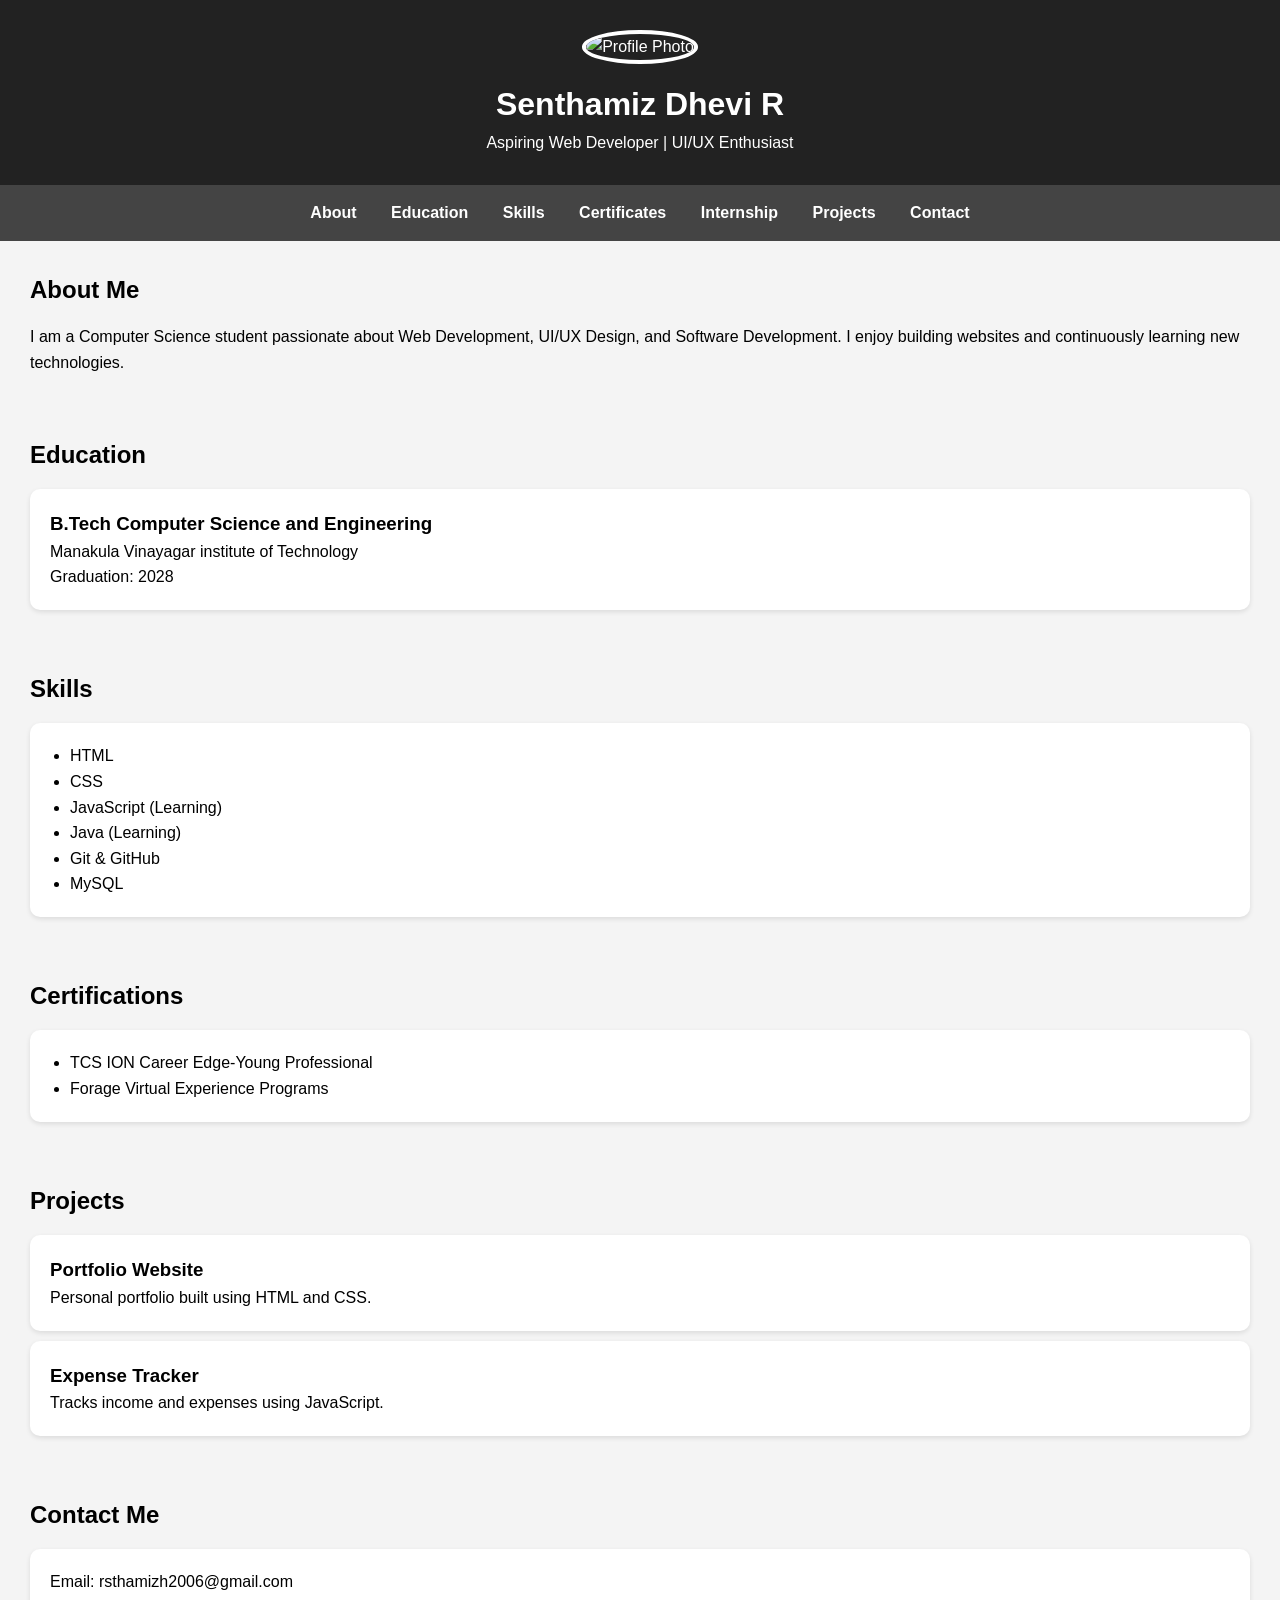
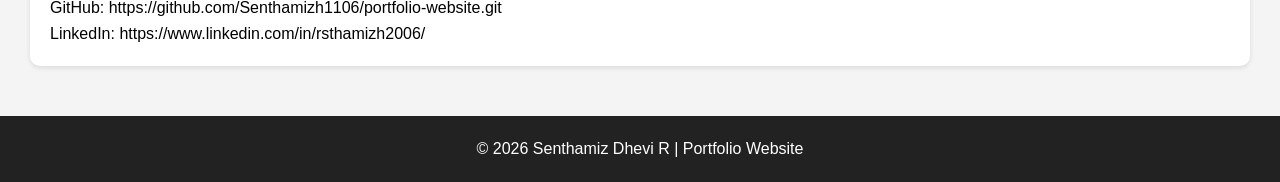
==== index.html @ be031a28 "Added portfolio version 2" ====
<!DOCTYPE html>
<html lang="en">
<head>
    <meta charset="UTF-8">
    <meta name="viewport" content="width=device-width, initial-scale=1.0">
    <title>Senthamiz Dhevi Portfolio</title>
    <link rel="stylesheet" href="style.css">
</head>
<body>

    <header>
        <img src="f:\New folder\Senthamizh Passphoto.jpg" alt="Profile Photo" class="profile-pic">
        <h1>Senthamiz Dhevi R</h1>
        <p>Aspiring Web Developer | UI/UX Enthusiast</p>
    </header>

    <nav>
        <a href="#about">About</a>
        <a href="#education">Education</a>
        <a href="#skills">Skills</a>
        <a href="#certifications">Certificates</a>
        <a href="#internship">Internship</a>
        <a href="#projects">Projects</a>
        <a href="#contact">Contact</a>
    </nav>

    <section id="about">
        <h2>About Me</h2>
        <p>
            I am a Computer Science student passionate about Web Development,
            UI/UX Design, and Software Development. I enjoy building websites
            and continuously learning new technologies.
        </p>
    </section>

    <section id="education">
        <h2>Education</h2>
        <div class="card">
            <h3>B.Tech Computer Science and Engineering</h3>
            <p>Manakula Vinayagar institute of Technology</p>
            <p> Graduation: 2028</p>
        </div>
    </section>

    <section id="skills">
        <h2>Skills</h2>
        <div class="card">
            <ul>
                <li>HTML</li>
                <li>CSS</li>
                <li>JavaScript (Learning)</li>
                <li>Java (Learning)</li>
                <li>Git & GitHub</li>
                <li>MySQL</li>
            </ul>
        </div>
    </section>

    <section id="certifications">
        <h2>Certifications</h2>
        <div class="card">
            <ul>
                <li>TCS ION Career Edge-Young Professional</li>
                <li>Forage Virtual Experience Programs</li>
            </ul>
        </div>
    </section>

   

    <section id="projects">
        <h2>Projects</h2>

        <div class="card">
            <h3>Portfolio Website</h3>
            <p>Personal portfolio built using HTML and CSS.</p>
        </div>

        <div class="card">
            <h3>Expense Tracker</h3>
            <p>Tracks income and expenses using JavaScript.</p>
        </div>
    </section>

    <section id="contact">
        <h2>Contact Me</h2>
        <div class="card">
            <p>Email: rsthamizh2006@gmail.com</p>
            <p>GitHub: https://github.com/Senthamizh1106/portfolio-website.git</p>
            <p>LinkedIn: https://www.linkedin.com/in/rsthamizh2006/</p>
        </div>
    </section>

    <footer>
        <p>© 2026 Senthamiz Dhevi R | Portfolio Website</p>
    </footer>

</body>
</html>
---- style.css ----
*{
    margin:0;
    padding:0;
    box-sizing:border-box;
}

body{
    font-family:Arial, sans-serif;
    background:#f4f4f4;
    line-height:1.6;
}

header{
    background:#222;
    color:white;
    text-align:center;
    padding:30px;
}

.profile-pic{
    width:150px;
    height:150px;
    border-radius:50%;
    object-fit:cover;
    margin-bottom:15px;
    border:4px solid white;
}

nav{
    background:#444;
    padding:15px;
    text-align:center;
}

nav a{
    color:white;
    text-decoration:none;
    margin:0 15px;
    font-weight:bold;
}

section{
    padding:30px;
}

h2{
    margin-bottom:15px;
}

.card{
    background:white;
    padding:20px;
    border-radius:10px;
    margin-top:10px;
    box-shadow:0 2px 5px rgba(0,0,0,0.1);
}

ul{
    margin-left:20px;
}

footer{
    background:#222;
    color:white;
    text-align:center;
    padding:20px;
    margin-top:20px;
}
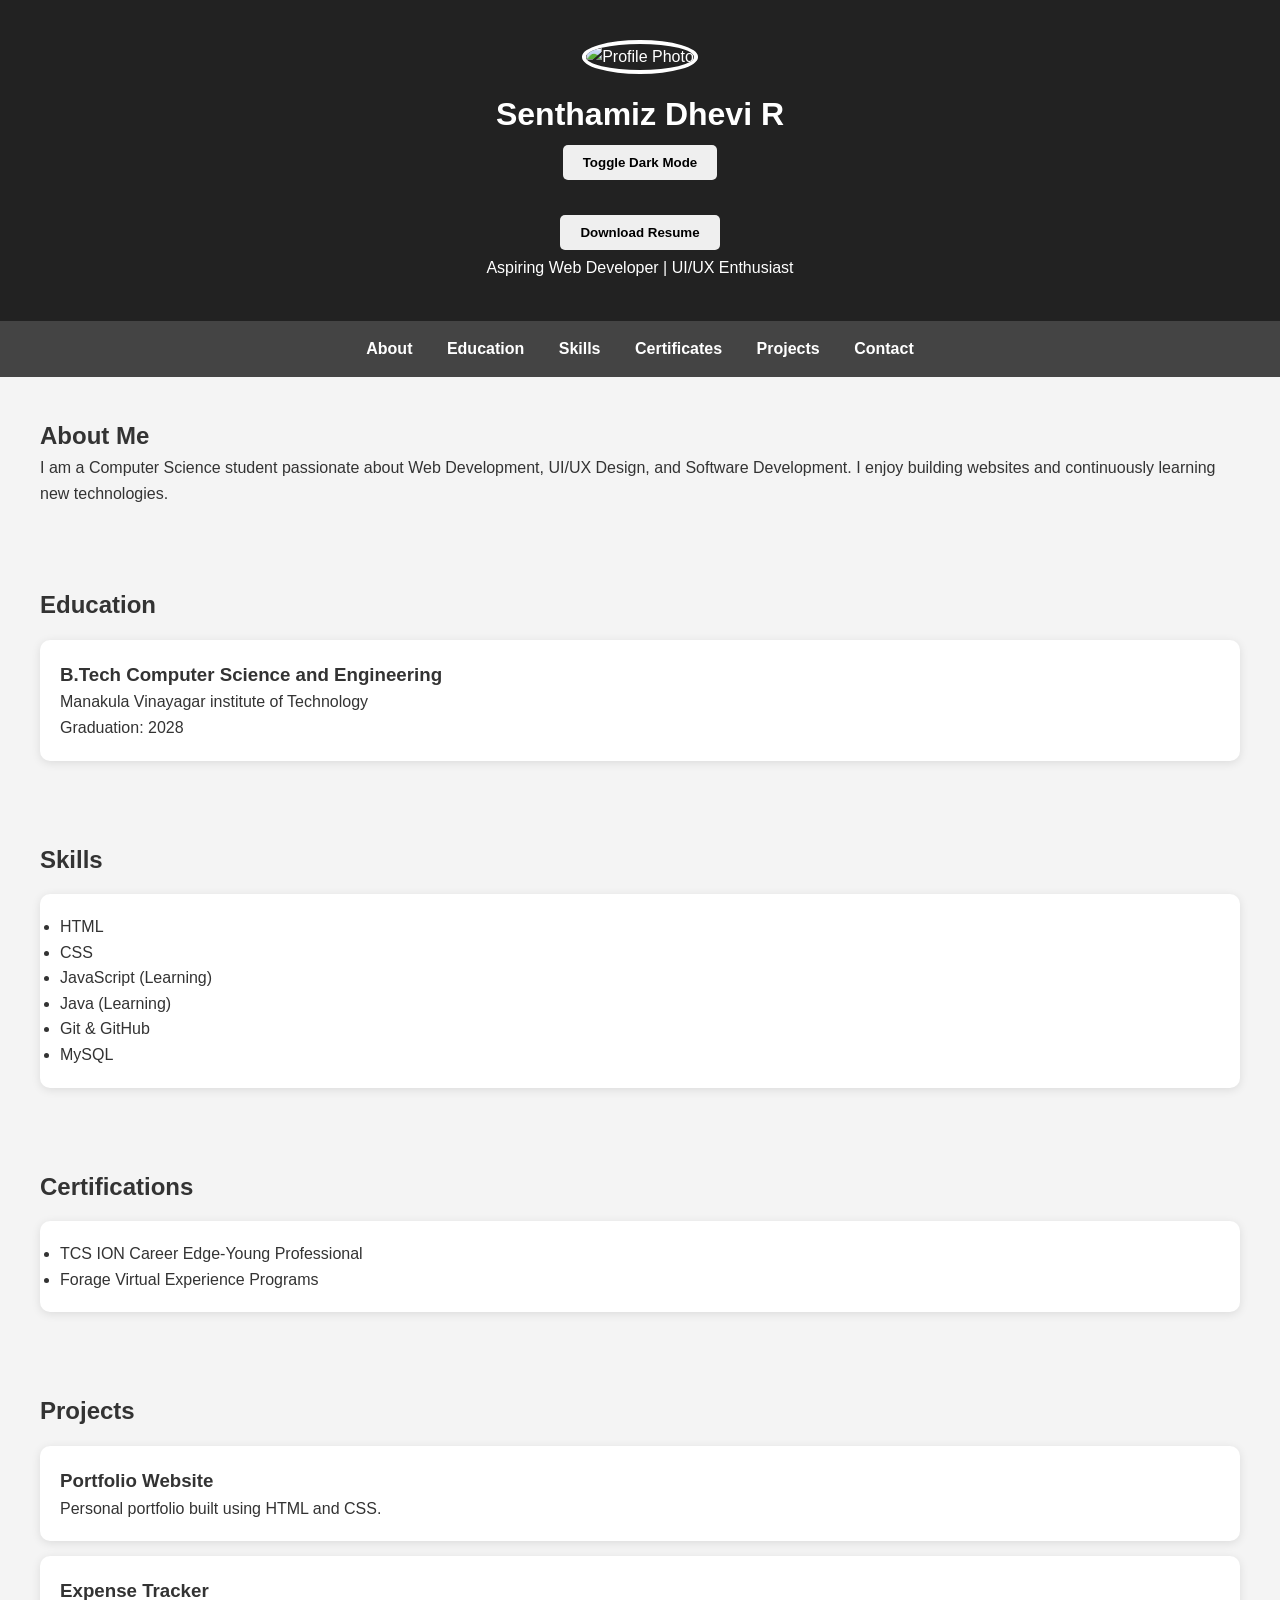
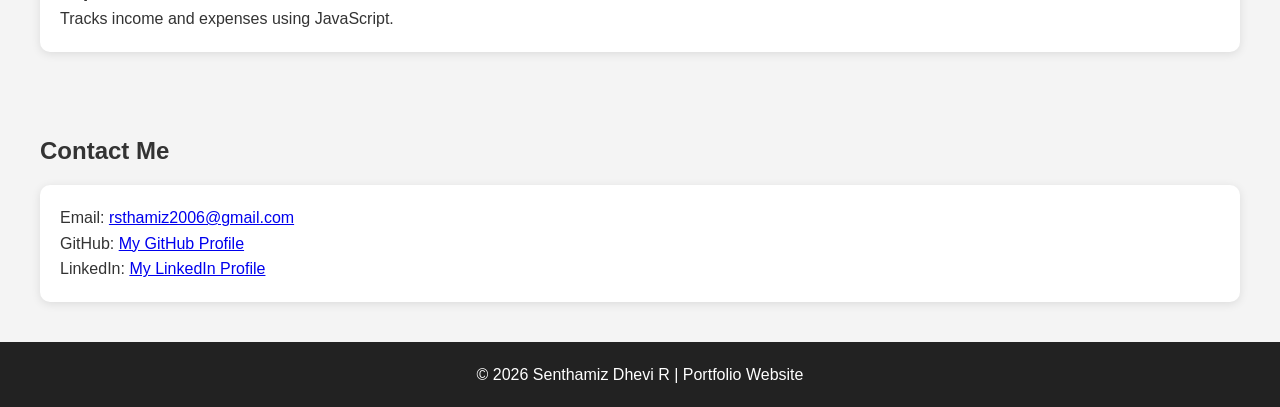
==== commit dfd721a6: "Portfolio version 3 with dark mode and responsive design" ====
--- a/index.html
+++ b/index.html
@@ -5,24 +5,33 @@
     <meta name="viewport" content="width=device-width, initial-scale=1.0">
     <title>Senthamiz Dhevi Portfolio</title>
     <link rel="stylesheet" href="style.css">
+    <script src="script.js" defer></script>
 </head>
 <body>
 
     <header>
         <img src="f:\New folder\Senthamizh Passphoto.jpg" alt="Profile Photo" class="profile-pic">
         <h1>Senthamiz Dhevi R</h1>
+        <button onclick="toggleTheme()" class="theme-btn">
+    Toggle Dark Mode
+</button>
+
+<br><br>
+
+<a href="resume.pdf" download>
+    <button class="resume-btn">Download Resume</button>
+</a>
         <p>Aspiring Web Developer | UI/UX Enthusiast</p>
     </header>
 
     <nav>
-        <a href="#about">About</a>
-        <a href="#education">Education</a>
-        <a href="#skills">Skills</a>
-        <a href="#certifications">Certificates</a>
-        <a href="#internship">Internship</a>
-        <a href="#projects">Projects</a>
-        <a href="#contact">Contact</a>
-    </nav>
+    <a href="#about">About</a>
+    <a href="#education">Education</a>
+    <a href="#skills">Skills</a>
+    <a href="#certifications">Certificates</a>
+    <a href="#projects">Projects</a>
+    <a href="#contact">Contact</a>
+</nav>
 
     <section id="about">
         <h2>About Me</h2>
@@ -85,10 +94,27 @@
     <section id="contact">
         <h2>Contact Me</h2>
         <div class="card">
-            <p>Email: rsthamizh2006@gmail.com</p>
-            <p>GitHub: https://github.com/Senthamizh1106/portfolio-website.git</p>
-            <p>LinkedIn: https://www.linkedin.com/in/rsthamizh2006/</p>
-        </div>
+    <p>
+        Email:
+        <a href="mailto:rsthamiz2006@gmail.com">
+            rsthamiz2006@gmail.com
+        </a>
+    </p>
+
+    <p>
+        GitHub:
+        <a href="https://github.com/Senthamizh1106" target="_blank">
+            My GitHub Profile
+        </a>
+    </p>
+
+    <p>
+        LinkedIn:
+        <a href="https://www.linkedin.com/in/rsthamizh2006" target="_blank">
+            My LinkedIn Profile
+        </a>
+    </p>
+</div>
     </section>
 
     <footer>
--- a/style.css
+++ b/style.css
@@ -4,32 +4,40 @@
     box-sizing:border-box;
 }
 
+html{
+    scroll-behavior:smooth;
+}
+
 body{
-    font-family:Arial, sans-serif;
+    font-family:Arial,sans-serif;
     background:#f4f4f4;
+    color:#333;
     line-height:1.6;
+    transition:0.4s;
 }
 
 header{
     background:#222;
     color:white;
     text-align:center;
-    padding:30px;
+    padding:40px;
 }
 
 .profile-pic{
-    width:150px;
-    height:150px;
+    width:160px;
+    height:160px;
     border-radius:50%;
     object-fit:cover;
+    border:4px solid white;
     margin-bottom:15px;
-    border:4px solid white;
 }
 
 nav{
     background:#444;
     padding:15px;
     text-align:center;
+    position:sticky;
+    top:0;
 }
 
 nav a{
@@ -39,24 +47,40 @@
     font-weight:bold;
 }
 
-section{
-    padding:30px;
+nav a:hover{
+    color:#ffd700;
 }
 
-h2{
-    margin-bottom:15px;
+section{
+    padding:40px;
 }
 
 .card{
     background:white;
     padding:20px;
     border-radius:10px;
-    margin-top:10px;
-    box-shadow:0 2px 5px rgba(0,0,0,0.1);
+    margin-top:15px;
+    box-shadow:0 2px 10px rgba(0,0,0,0.1);
+    transition:0.3s;
 }
 
-ul{
-    margin-left:20px;
+.card:hover{
+    transform:translateY(-5px);
+}
+
+.theme-btn,
+.resume-btn{
+    padding:10px 20px;
+    border:none;
+    border-radius:5px;
+    cursor:pointer;
+    margin:5px;
+    font-weight:bold;
+}
+
+.theme-btn:hover,
+.resume-btn:hover{
+    opacity:0.9;
 }
 
 footer{
@@ -64,5 +88,43 @@
     color:white;
     text-align:center;
     padding:20px;
-    margin-top:20px;
+}
+
+/* Dark Mode */
+
+.dark-mode{
+    background:#121212;
+    color:white;
+}
+
+.dark-mode .card{
+    background:#1f1f1f;
+    color:white;
+}
+
+.dark-mode nav{
+    background:#000;
+}
+
+.dark-mode header{
+    background:#000;
+}
+
+/* Mobile Responsive */
+
+@media(max-width:768px){
+
+    nav a{
+        display:block;
+        margin:10px 0;
+    }
+
+    .profile-pic{
+        width:120px;
+        height:120px;
+    }
+
+    section{
+        padding:20px;
+    }
 }
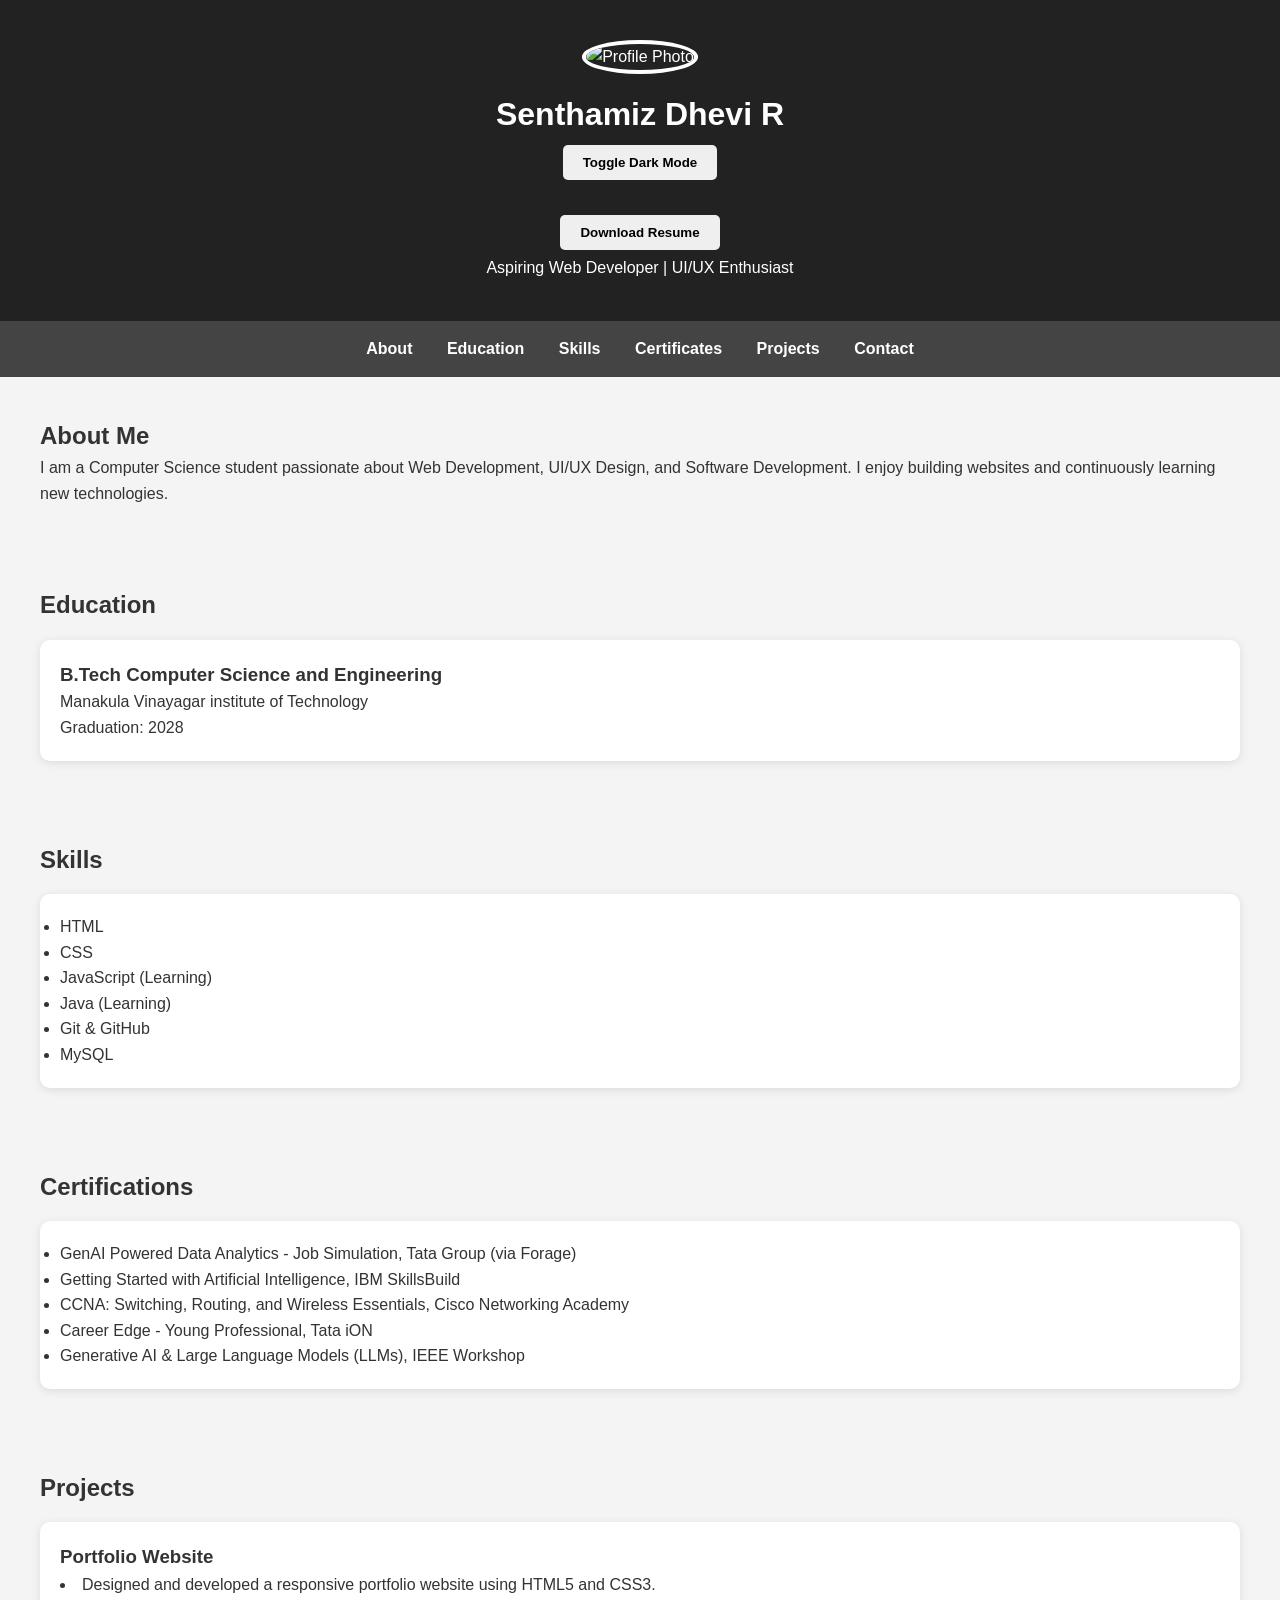
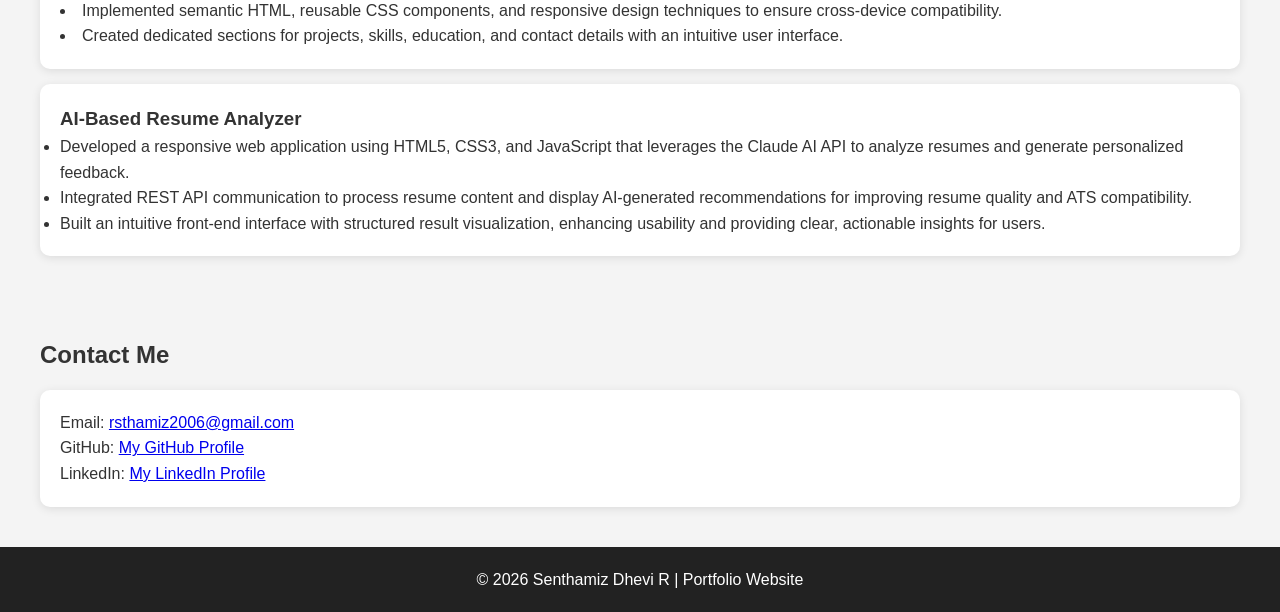
==== commit ce396ac5: "index.html Updated certifications and projects sections with new entries and improved descriptions." ====
--- a/index.html
+++ b/index.html
@@ -18,7 +18,7 @@
 
 <br><br>
 
-<a href="resume.pdf" download>
+<a href="F:\resume\Senthamizh Dhevi - Resume .pdf" download>
     <button class="resume-btn">Download Resume</button>
 </a>
         <p>Aspiring Web Developer | UI/UX Enthusiast</p>
@@ -69,8 +69,11 @@
         <h2>Certifications</h2>
         <div class="card">
             <ul>
-                <li>TCS ION Career Edge-Young Professional</li>
-                <li>Forage Virtual Experience Programs</li>
+               <li> GenAI Powered Data Analytics - Job Simulation, Tata Group (via Forage)  </li> 
+ <li> Getting Started with Artificial Intelligence, IBM SkillsBuild  </li> 
+  <li> CCNA: Switching, Routing, and Wireless Essentials, Cisco Networking Academy  </li> 
+  <li> Career Edge - Young Professional, Tata iON  </li> 
+  <li> Generative AI & Large Language Models (LLMs), IEEE Workshop </li> 
             </ul>
         </div>
     </section>
@@ -82,12 +85,19 @@
 
         <div class="card">
             <h3>Portfolio Website</h3>
-            <p>Personal portfolio built using HTML and CSS.</p>
+            <p>
+            <li>Designed and developed a responsive portfolio website using HTML5 and CSS3.</li>
+                <li>Implemented semantic HTML, reusable CSS components, and responsive design techniques to ensure cross-device compatibility.</li>
+                <li>Created dedicated sections for projects, skills, education, and contact details with an intuitive user interface.</li></p>
         </div>
 
         <div class="card">
-            <h3>Expense Tracker</h3>
-            <p>Tracks income and expenses using JavaScript.</p>
+           <h3>AI-Based Resume Analyzer</h3>
+<ul>
+    <li>Developed a responsive web application using HTML5, CSS3, and JavaScript that leverages the Claude AI API to analyze resumes and generate personalized feedback.</li>
+    <li>Integrated REST API communication to process resume content and display AI-generated recommendations for improving resume quality and ATS compatibility.</li>
+    <li>Built an intuitive front-end interface with structured result visualization, enhancing usability and providing clear, actionable insights for users.</li>
+</ul>
         </div>
     </section>
 
@@ -122,4 +132,4 @@
     </footer>
 
 </body>
-</html>+</html>
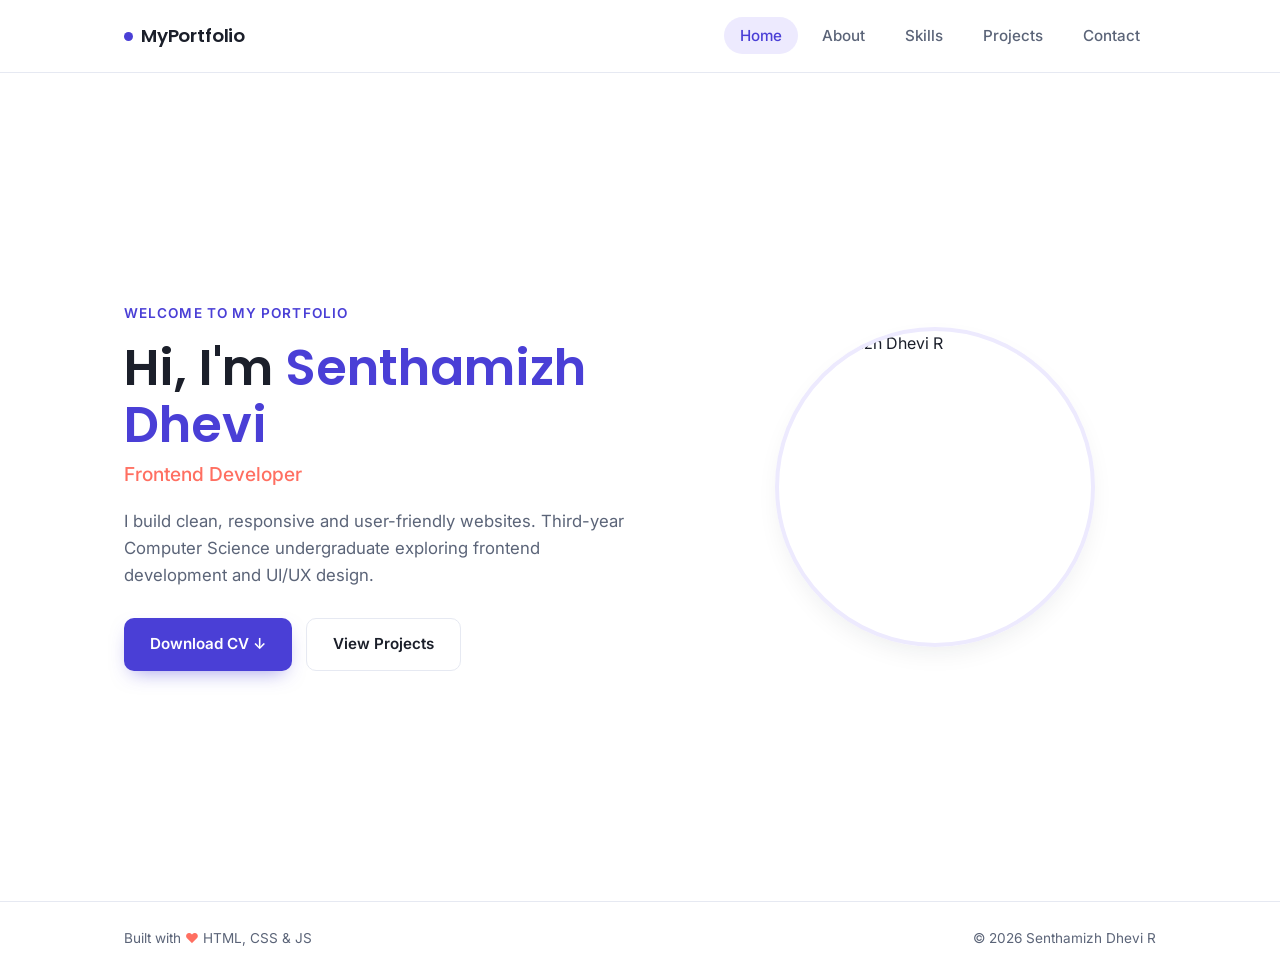
==== commit 5082da21: "Portfolio Website" ====
--- a/index.html
+++ b/index.html
@@ -1,135 +1,60 @@
 <!DOCTYPE html>
 <html lang="en">
 <head>
-    <meta charset="UTF-8">
-    <meta name="viewport" content="width=device-width, initial-scale=1.0">
-    <title>Senthamiz Dhevi Portfolio</title>
-    <link rel="stylesheet" href="style.css">
-    <script src="script.js" defer></script>
+<meta charset="UTF-8">
+<meta name="viewport" content="width=device-width, initial-scale=1.0">
+<title>Senthamizh Dhevi R — Frontend Developer</title>
+<meta name="description" content="Portfolio of Senthamizh Dhevi R, frontend developer and CS undergraduate.">
+<link rel="preconnect" href="https://fonts.googleapis.com">
+<link href="https://fonts.googleapis.com/css2?family=Poppins:wght@500;600;700&family=Inter:wght@400;500;600;700&display=swap" rel="stylesheet">
+<link rel="stylesheet" href="style.css">
 </head>
 <body>
 
-    <header>
-        <img src="f:\New folder\Senthamizh Passphoto.jpg" alt="Profile Photo" class="profile-pic">
-        <h1>Senthamiz Dhevi R</h1>
-        <button onclick="toggleTheme()" class="theme-btn">
-    Toggle Dark Mode
-</button>
+<header class="browser-bar">
+  <div class="wrap">
+    <a href="index.html" class="brand"><span class="dot"></span>MyPortfolio</a>
+    <button class="navtoggle" aria-label="Toggle menu"><span></span><span></span><span></span></button>
+    <nav class="mainnav" aria-label="Primary">
+      <ul>
+        <li><a href="index.html" class="active">Home</a></li>
+        <li><a href="about.html">About</a></li>
+        <li><a href="skills.html">Skills</a></li>
+        <li><a href="projects.html">Projects</a></li>
+        <li><a href="contact.html">Contact</a></li>
+      </ul>
+    </nav>
+  </div>
+</header>
 
-<br><br>
+<main>
+  <section class="hero">
+    <div class="wrap">
+      <div>
+        <p class="eyebrow">Welcome to my portfolio</p>
+        <h1>Hi, I'm <span class="accent">Senthamizh Dhevi</span></h1>
+        <p class="role">Frontend Developer</p>
+        <p class="lede">I build clean, responsive and user-friendly websites. Third-year Computer Science undergraduate exploring frontend development and UI/UX design.</p>
+        <div class="btn-row">
+          <a href="F:\projects\portfolio-website\images\Senthamizh_Dhevi_Resume.pdf" class="btn btn-primary" download>Download CV ↓</a>
+          <a href="projects.html" class="btn btn-ghost">View Projects</a>
+        </div>
+      </div>
 
-<a href="F:\resume\Senthamizh Dhevi - Resume .pdf" download>
-    <button class="resume-btn">Download Resume</button>
-</a>
-        <p>Aspiring Web Developer | UI/UX Enthusiast</p>
-    </header>
+      <div class="avatar-frame">
+        <img src="F:\projects\portfolio-website\images\profile pic.jpeg" alt="Senthamizh Dhevi R">
+      </div>
+    </div>
+  </section>
+</main>
 
-    <nav>
-    <a href="#about">About</a>
-    <a href="#education">Education</a>
-    <a href="#skills">Skills</a>
-    <a href="#certifications">Certificates</a>
-    <a href="#projects">Projects</a>
-    <a href="#contact">Contact</a>
-</nav>
+<footer class="sitefoot">
+  <div class="wrap">
+    <span>Built with <span class="heart">♥</span> HTML, CSS &amp; JS</span>
+    <span>© 2026 Senthamizh Dhevi R</span>
+  </div>
+</footer>
 
-    <section id="about">
-        <h2>About Me</h2>
-        <p>
-            I am a Computer Science student passionate about Web Development,
-            UI/UX Design, and Software Development. I enjoy building websites
-            and continuously learning new technologies.
-        </p>
-    </section>
-
-    <section id="education">
-        <h2>Education</h2>
-        <div class="card">
-            <h3>B.Tech Computer Science and Engineering</h3>
-            <p>Manakula Vinayagar institute of Technology</p>
-            <p> Graduation: 2028</p>
-        </div>
-    </section>
-
-    <section id="skills">
-        <h2>Skills</h2>
-        <div class="card">
-            <ul>
-                <li>HTML</li>
-                <li>CSS</li>
-                <li>JavaScript (Learning)</li>
-                <li>Java (Learning)</li>
-                <li>Git & GitHub</li>
-                <li>MySQL</li>
-            </ul>
-        </div>
-    </section>
-
-    <section id="certifications">
-        <h2>Certifications</h2>
-        <div class="card">
-            <ul>
-               <li> GenAI Powered Data Analytics - Job Simulation, Tata Group (via Forage)  </li> 
- <li> Getting Started with Artificial Intelligence, IBM SkillsBuild  </li> 
-  <li> CCNA: Switching, Routing, and Wireless Essentials, Cisco Networking Academy  </li> 
-  <li> Career Edge - Young Professional, Tata iON  </li> 
-  <li> Generative AI & Large Language Models (LLMs), IEEE Workshop </li> 
-            </ul>
-        </div>
-    </section>
-
-   
-
-    <section id="projects">
-        <h2>Projects</h2>
-
-        <div class="card">
-            <h3>Portfolio Website</h3>
-            <p>
-            <li>Designed and developed a responsive portfolio website using HTML5 and CSS3.</li>
-                <li>Implemented semantic HTML, reusable CSS components, and responsive design techniques to ensure cross-device compatibility.</li>
-                <li>Created dedicated sections for projects, skills, education, and contact details with an intuitive user interface.</li></p>
-        </div>
-
-        <div class="card">
-           <h3>AI-Based Resume Analyzer</h3>
-<ul>
-    <li>Developed a responsive web application using HTML5, CSS3, and JavaScript that leverages the Claude AI API to analyze resumes and generate personalized feedback.</li>
-    <li>Integrated REST API communication to process resume content and display AI-generated recommendations for improving resume quality and ATS compatibility.</li>
-    <li>Built an intuitive front-end interface with structured result visualization, enhancing usability and providing clear, actionable insights for users.</li>
-</ul>
-        </div>
-    </section>
-
-    <section id="contact">
-        <h2>Contact Me</h2>
-        <div class="card">
-    <p>
-        Email:
-        <a href="mailto:rsthamiz2006@gmail.com">
-            rsthamiz2006@gmail.com
-        </a>
-    </p>
-
-    <p>
-        GitHub:
-        <a href="https://github.com/Senthamizh1106" target="_blank">
-            My GitHub Profile
-        </a>
-    </p>
-
-    <p>
-        LinkedIn:
-        <a href="https://www.linkedin.com/in/rsthamizh2006" target="_blank">
-            My LinkedIn Profile
-        </a>
-    </p>
-</div>
-    </section>
-
-    <footer>
-        <p>© 2026 Senthamiz Dhevi R | Portfolio Website</p>
-    </footer>
-
+<script src="script.js"></script>
 </body>
-</html>
+</html>
--- a/style.css
+++ b/style.css
@@ -1,130 +1,310 @@
-*{
-    margin:0;
-    padding:0;
-    box-sizing:border-box;
-}
-
-html{
-    scroll-behavior:smooth;
-}
+/* ============================================
+   Senthamizh Dhevi R — Portfolio
+   Fonts: Poppins (display) + Inter (body)
+   ============================================ */
+
+:root{
+  --ink: #1b1f2a;
+  --muted: #5b6478;
+  --line: #e6e9f2;
+  --bg: #ffffff;
+  --bg-soft: #f7f8fc;
+  --primary: #4a3fd6;
+  --primary-dark: #382fb0;
+  --primary-soft: #edeafe;
+  --accent: #ff6f61;
+  --radius: 14px;
+  --shadow: 0 10px 30px -12px rgba(27, 31, 42, 0.12);
+  --maxw: 1080px;
+}
+
+*{ box-sizing:border-box; }
+html{ scroll-behavior:smooth; }
 
 body{
-    font-family:Arial,sans-serif;
-    background:#f4f4f4;
-    color:#333;
-    line-height:1.6;
-    transition:0.4s;
-}
-
-header{
-    background:#222;
-    color:white;
-    text-align:center;
-    padding:40px;
-}
-
-.profile-pic{
-    width:160px;
-    height:160px;
-    border-radius:50%;
-    object-fit:cover;
-    border:4px solid white;
-    margin-bottom:15px;
-}
-
-nav{
-    background:#444;
-    padding:15px;
-    text-align:center;
-    position:sticky;
-    top:0;
-}
-
-nav a{
-    color:white;
-    text-decoration:none;
-    margin:0 15px;
-    font-weight:bold;
-}
-
-nav a:hover{
-    color:#ffd700;
-}
-
-section{
-    padding:40px;
-}
-
-.card{
-    background:white;
-    padding:20px;
-    border-radius:10px;
-    margin-top:15px;
-    box-shadow:0 2px 10px rgba(0,0,0,0.1);
-    transition:0.3s;
-}
-
-.card:hover{
-    transform:translateY(-5px);
-}
-
-.theme-btn,
-.resume-btn{
-    padding:10px 20px;
-    border:none;
-    border-radius:5px;
-    cursor:pointer;
-    margin:5px;
-    font-weight:bold;
-}
-
-.theme-btn:hover,
-.resume-btn:hover{
-    opacity:0.9;
-}
-
-footer{
-    background:#222;
-    color:white;
-    text-align:center;
-    padding:20px;
-}
-
-/* Dark Mode */
-
-.dark-mode{
-    background:#121212;
-    color:white;
-}
-
-.dark-mode .card{
-    background:#1f1f1f;
-    color:white;
-}
-
-.dark-mode nav{
-    background:#000;
-}
-
-.dark-mode header{
-    background:#000;
-}
-
-/* Mobile Responsive */
-
-@media(max-width:768px){
-
-    nav a{
-        display:block;
-        margin:10px 0;
-    }
-
-    .profile-pic{
-        width:120px;
-        height:120px;
-    }
-
-    section{
-        padding:20px;
-    }
+  margin:0;
+  font-family:'Inter', system-ui, sans-serif;
+  color:var(--ink);
+  background:var(--bg);
+  line-height:1.6;
+  -webkit-font-smoothing:antialiased;
+}
+
+h1,h2,h3,.brand{ font-family:'Poppins', 'Inter', sans-serif; }
+
+.wrap{
+  max-width:var(--maxw);
+  margin:0 auto;
+  padding:0 24px;
+}
+
+a{ color:inherit; text-decoration:none; }
+img{ max-width:100%; display:block; }
+
+/* ---------- Header / Nav ---------- */
+.browser-bar{
+  position:sticky; top:0; z-index:50;
+  background:rgba(255,255,255,0.92);
+  backdrop-filter:blur(8px);
+  border-bottom:1px solid var(--line);
+}
+.browser-bar .wrap{
+  display:flex; align-items:center; justify-content:space-between;
+  height:72px;
+}
+.brand{
+  font-weight:600; font-size:1.15rem; letter-spacing:-0.01em;
+  display:flex; align-items:center; gap:8px;
+}
+.brand .dot{
+  width:9px; height:9px; border-radius:50%;
+  background:var(--primary); display:inline-block;
+}
+.mainnav ul{
+  display:flex; gap:8px; list-style:none; margin:0; padding:0;
+}
+.mainnav a{
+  padding:9px 16px; border-radius:999px;
+  font-size:0.95rem; font-weight:500; color:var(--muted);
+  transition:background .18s, color .18s;
+}
+.mainnav a:hover{ background:var(--bg-soft); color:var(--ink); }
+.mainnav a.active{ background:var(--primary-soft); color:var(--primary); }
+
+.navtoggle{
+  display:none; flex-direction:column; justify-content:center; gap:5px;
+  width:38px; height:38px; border:1px solid var(--line); border-radius:9px;
+  background:var(--bg); cursor:pointer;
+}
+.navtoggle span{ width:18px; height:2px; background:var(--ink); margin:0 auto; }
+
+@media (max-width: 760px){
+  .navtoggle{ display:flex; }
+  .mainnav{
+    position:absolute; top:72px; left:0; right:0;
+    background:var(--bg); border-bottom:1px solid var(--line);
+    max-height:0; overflow:hidden; transition:max-height .25s ease;
+  }
+  .mainnav.open{ max-height:340px; }
+  .mainnav ul{ flex-direction:column; padding:12px 24px 20px; gap:4px; }
+  .mainnav a{ display:block; }
+}
+
+/* ---------- Hero (Home) ---------- */
+.hero .wrap{
+  display:grid; grid-template-columns:1.1fr 0.9fr; gap:48px;
+  align-items:center;
+  padding-top:76px; padding-bottom:76px;
+  min-height:calc(100vh - 72px);
+}
+.eyebrow{
+  color:var(--primary); font-weight:600; font-size:0.85rem;
+  letter-spacing:0.08em; text-transform:uppercase; margin:0 0 14px;
+}
+h1{
+  font-size:clamp(2.1rem, 4.2vw, 3.1rem);
+  line-height:1.15; margin:0 0 6px; font-weight:600;
+}
+.accent{ color:var(--primary); }
+.role{
+  font-size:1.2rem; font-weight:500; color:var(--accent); margin:0 0 18px;
+}
+.lede{
+  color:var(--muted); font-size:1.05rem; max-width:46ch; margin:0 0 30px;
+}
+.btn-row{ display:flex; gap:14px; flex-wrap:wrap; }
+.btn{
+  display:inline-flex; align-items:center; gap:8px;
+  padding:13px 26px; border-radius:10px; font-weight:600; font-size:0.95rem;
+  transition:transform .15s, box-shadow .15s, background .15s;
+}
+.btn-primary{ background:var(--primary); color:#fff; box-shadow:0 8px 20px -8px rgba(74,63,214,.55); }
+.btn-primary:hover{ background:var(--primary-dark); transform:translateY(-2px); }
+.btn-ghost{ border:1.5px solid var(--line); color:var(--ink); }
+.btn-ghost:hover{ border-color:var(--primary); color:var(--primary); transform:translateY(-2px); }
+
+.avatar-frame{
+  justify-self:center; width:min(320px, 80%);
+}
+.avatar-frame img{
+  width:100%;
+  aspect-ratio:1/1;
+  object-fit:cover;
+  border-radius:50%;
+  border:4px solid var(--primary-soft);
+  box-shadow:var(--shadow);
+}
+.avatar-frame img{
+  width:100%;
+  aspect-ratio:1/1;
+  object-fit:cover;
+  border-radius:50%;
+  border:4px solid var(--primary-soft);
+  box-shadow:var(--shadow);
+}
+
+/* ---------- Section shell ---------- */
+.page-section{ padding:64px 0 80px; }
+.page-section.soft{ background:var(--bg-soft); }
+.section-head{ margin-bottom:40px; }
+.section-head .eyebrow{ margin-bottom:8px; }
+h2{ font-size:clamp(1.6rem, 3vw, 2.1rem); margin:0; font-weight:600; }
+.section-sub{ color:var(--muted); margin:10px 0 0; max-width:56ch; }
+
+/* ---------- About ---------- */
+.about-grid{
+  display:grid; grid-template-columns:0.85fr 1.15fr; gap:56px; align-items:start;
+}
+.about-photo{ width:min(260px, 100%); margin:0 auto; }
+.about-photo img{
+  width:100%;
+  aspect-ratio:1/1;
+  object-fit:cover;
+  border-radius:50%;
+  border:4px solid var(--primary-soft);
+  box-shadow:var(--shadow);
+}
+.about-photo img{
+  width:100%;
+  aspect-ratio:1/1;
+  object-fit:cover;
+  border-radius:50%;
+  border:4px solid var(--primary-soft);
+  box-shadow:var(--shadow);
+}
+.about-text p{ color:var(--muted); font-size:1.02rem; margin:0 0 18px; }
+.info-list{
+  list-style:none; margin:26px 0 0; padding:0;
+  display:grid; gap:12px;
+}
+.info-list li{
+  display:flex; gap:12px; align-items:flex-start;
+  font-size:0.96rem;
+}
+.info-list .k{ color:var(--primary); font-weight:600; min-width:82px; }
+.info-list .v{ color:var(--ink); }
+
+/* ---------- Skills ---------- */
+.skills-list{ display:grid; gap:22px; max-width:640px; }
+.skill-row .skill-top{
+  display:flex; justify-content:space-between; margin-bottom:8px;
+  font-weight:500; font-size:0.98rem;
+}
+.skill-row .skill-top span:last-child{ color:var(--muted); font-weight:600; }
+.bar-track{
+  height:10px; border-radius:999px; background:var(--line); overflow:hidden;
+}
+.bar-fill{
+  height:100%; border-radius:999px;
+  background:linear-gradient(90deg, var(--primary), var(--accent));
+  width:0;
+  transition:width 1s cubic-bezier(.2,.8,.2,1);
+}
+
+.skills-extra{
+  margin-top:52px; display:grid; grid-template-columns:repeat(auto-fit,minmax(210px,1fr));
+  gap:18px;
+}
+.skill-card{
+  background:var(--bg); border:1px solid var(--line); border-radius:var(--radius);
+  padding:20px;
+}
+.skill-card h3{ font-size:1rem; margin:0 0 8px; }
+.skill-card p{ color:var(--muted); font-size:0.9rem; margin:0; }
+
+/* ---------- Projects ---------- */
+.project-grid{
+  display:grid; grid-template-columns:repeat(auto-fit, minmax(280px,1fr));
+  gap:26px;
+}
+.project-card{
+  background:var(--bg); border:1px solid var(--line); border-radius:var(--radius);
+  overflow:hidden; box-shadow:var(--shadow);
+  display:flex; flex-direction:column;
+  transition:transform .18s;
+}
+.project-card:hover{ transform:translateY(-4px); }
+.project-thumb{
+  height:150px;
+  background:linear-gradient(135deg, var(--primary-soft), #ffe9e6);
+  display:flex; align-items:center; justify-content:center;
+  overflow:hidden;
+}
+.project-thumb svg{ width:56px; height:56px; color:var(--primary); }
+.project-thumb img{ width:100%; height:100%; object-fit:cover; }
+.project-body{ padding:22px; display:flex; flex-direction:column; gap:10px; flex:1; }
+.project-body h3{ margin:0; font-size:1.08rem; }
+.project-body p{ color:var(--muted); font-size:0.92rem; margin:0; }
+.tech-row{ display:flex; flex-wrap:wrap; gap:7px; }
+.tech-row span{
+  font-size:0.76rem; font-weight:600; color:var(--primary);
+  background:var(--primary-soft); padding:4px 10px; border-radius:999px;
+}
+.project-features{ margin:0; padding-left:18px; color:var(--muted); font-size:0.88rem; display:grid; gap:3px; }
+.project-impact{ font-size:0.85rem; color:var(--muted); font-style:italic; border-left:2px solid var(--primary-soft); padding-left:10px; margin:0; }
+.project-links{ display:flex; gap:10px; margin-top:auto; }
+.project-links a{
+  font-size:0.85rem; font-weight:600; padding:8px 14px;
+  border-radius:8px; border:1.5px solid var(--line);
+}
+.project-links a:hover{ border-color:var(--primary); color:var(--primary); }
+
+/* ---------- Contact ---------- */
+.contact-grid{
+  display:grid; grid-template-columns:0.85fr 1.15fr; gap:48px;
+}
+.contact-info{ display:grid; gap:18px; align-content:start; }
+.contact-item{
+  display:flex; gap:14px; align-items:flex-start;
+}
+.contact-item .ic{
+  width:38px; height:38px; border-radius:10px; background:var(--primary-soft);
+  color:var(--primary); display:flex; align-items:center; justify-content:center;
+  flex-shrink:0;
+}
+.contact-item h3{ margin:0 0 3px; font-size:0.95rem; }
+.contact-item p, .contact-item a{ margin:0; color:var(--muted); font-size:0.92rem; }
+.contact-item a:hover{ color:var(--primary); }
+
+.social-row{ display:flex; gap:10px; margin-top:8px; }
+.social-row a{
+  width:38px; height:38px; border-radius:10px; border:1px solid var(--line);
+  display:flex; align-items:center; justify-content:center;
+}
+.social-row a:hover{ border-color:var(--primary); color:var(--primary); }
+
+.contact-form{
+  background:var(--bg); border:1px solid var(--line); border-radius:var(--radius);
+  padding:28px; box-shadow:var(--shadow);
+  display:grid; gap:16px;
+}
+.field label{ display:block; font-size:0.85rem; font-weight:600; margin-bottom:6px; }
+.field input, .field textarea{
+  width:100%; padding:12px 14px; border-radius:9px; border:1.5px solid var(--line);
+  font-family:inherit; font-size:0.95rem; color:var(--ink); background:var(--bg-soft);
+}
+.field input:focus, .field textarea:focus{
+  outline:none; border-color:var(--primary); background:var(--bg);
+}
+.field textarea{ resize:vertical; min-height:110px; }
+
+/* ---------- Footer ---------- */
+.sitefoot{ border-top:1px solid var(--line); padding:26px 0; }
+.sitefoot .wrap{
+  display:flex; justify-content:space-between; flex-wrap:wrap; gap:10px;
+  font-size:0.85rem; color:var(--muted);
+}
+.heart{ color:var(--accent); }
+
+/* ---------- Responsive ---------- */
+@media (max-width: 760px){
+  .hero .wrap{ grid-template-columns:1fr; padding-top:44px; text-align:left; }
+  .avatar-frame{ order:-1; width:220px; }
+  .about-grid, .contact-grid{ grid-template-columns:1fr; }
+  .page-section{ padding:48px 0 60px; }
+}
+
+/* Reduced motion */
+@media (prefers-reduced-motion: reduce){
+  *{ transition:none !important; scroll-behavior:auto !important; }
 }
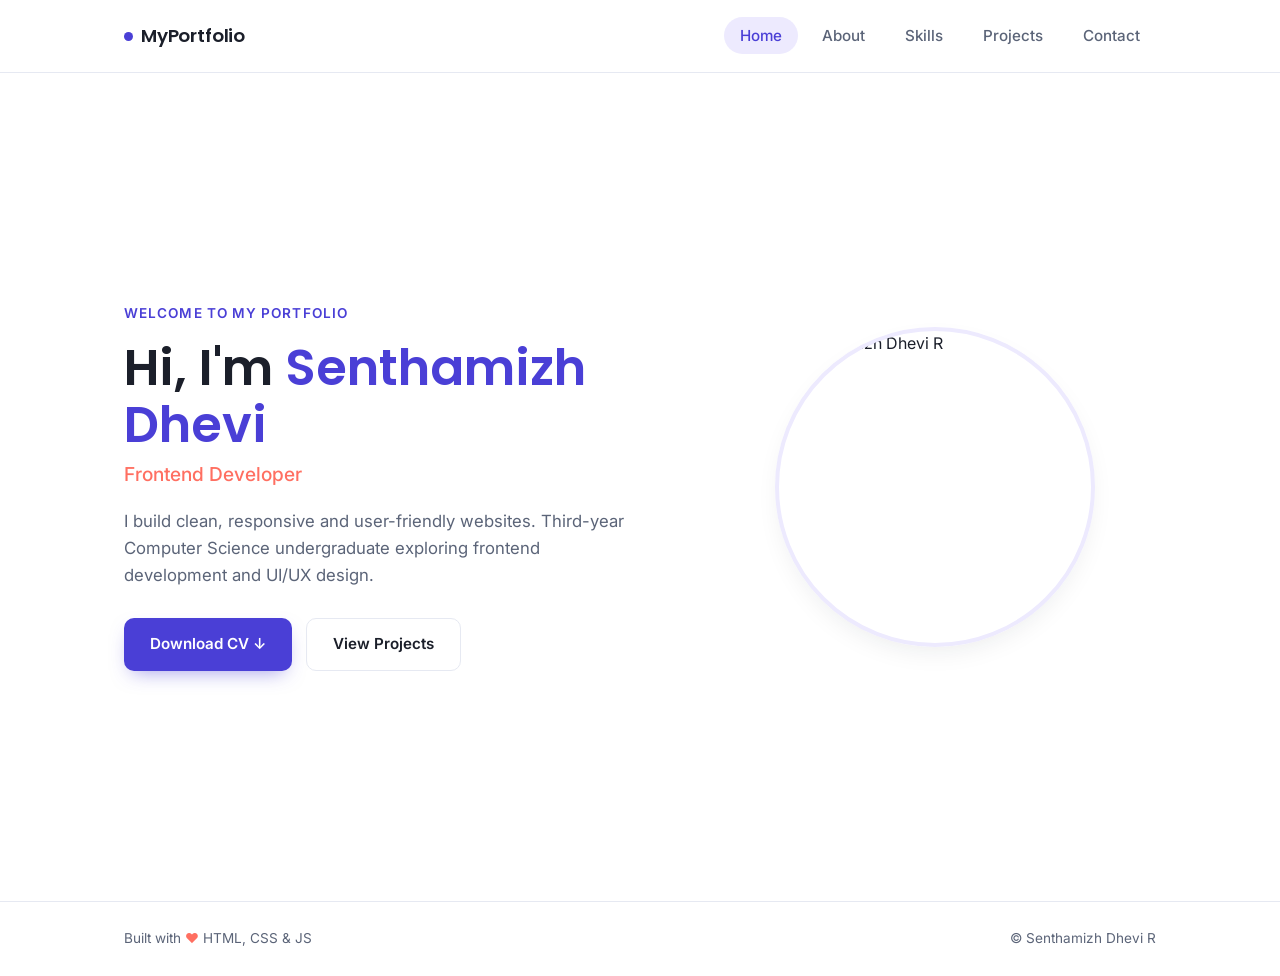
==== commit 092a0e1c: "Portfolio Website" ====
--- a/index.html
+++ b/index.html
@@ -34,7 +34,7 @@
         <p class="eyebrow">Welcome to my portfolio</p>
         <h1>Hi, I'm <span class="accent">Senthamizh Dhevi</span></h1>
         <p class="role">Frontend Developer</p>
-        <p class="lede">I build clean, responsive and user-friendly websites. Third-year Computer Science undergraduate exploring frontend development and UI/UX design.</p>
+        <p class="lede">I build clean, responsive and user-friendly websites.      Third-year Computer Science undergraduate exploring frontend development and UI/UX design.</p>
         <div class="btn-row">
           <a href="F:\projects\portfolio-website\images\Senthamizh_Dhevi_Resume.pdf" class="btn btn-primary" download>Download CV ↓</a>
           <a href="projects.html" class="btn btn-ghost">View Projects</a>
@@ -51,7 +51,7 @@
 <footer class="sitefoot">
   <div class="wrap">
     <span>Built with <span class="heart">♥</span> HTML, CSS &amp; JS</span>
-    <span>© 2026 Senthamizh Dhevi R</span>
+    <span>© Senthamizh Dhevi R</span>
   </div>
 </footer>
 
--- a/style.css
+++ b/style.css
@@ -270,6 +270,7 @@
 .social-row a{
   width:38px; height:38px; border-radius:10px; border:1px solid var(--line);
   display:flex; align-items:center; justify-content:center;
+  color:var(--muted); transition:border-color .15s, color .15s;
 }
 .social-row a:hover{ border-color:var(--primary); color:var(--primary); }
 
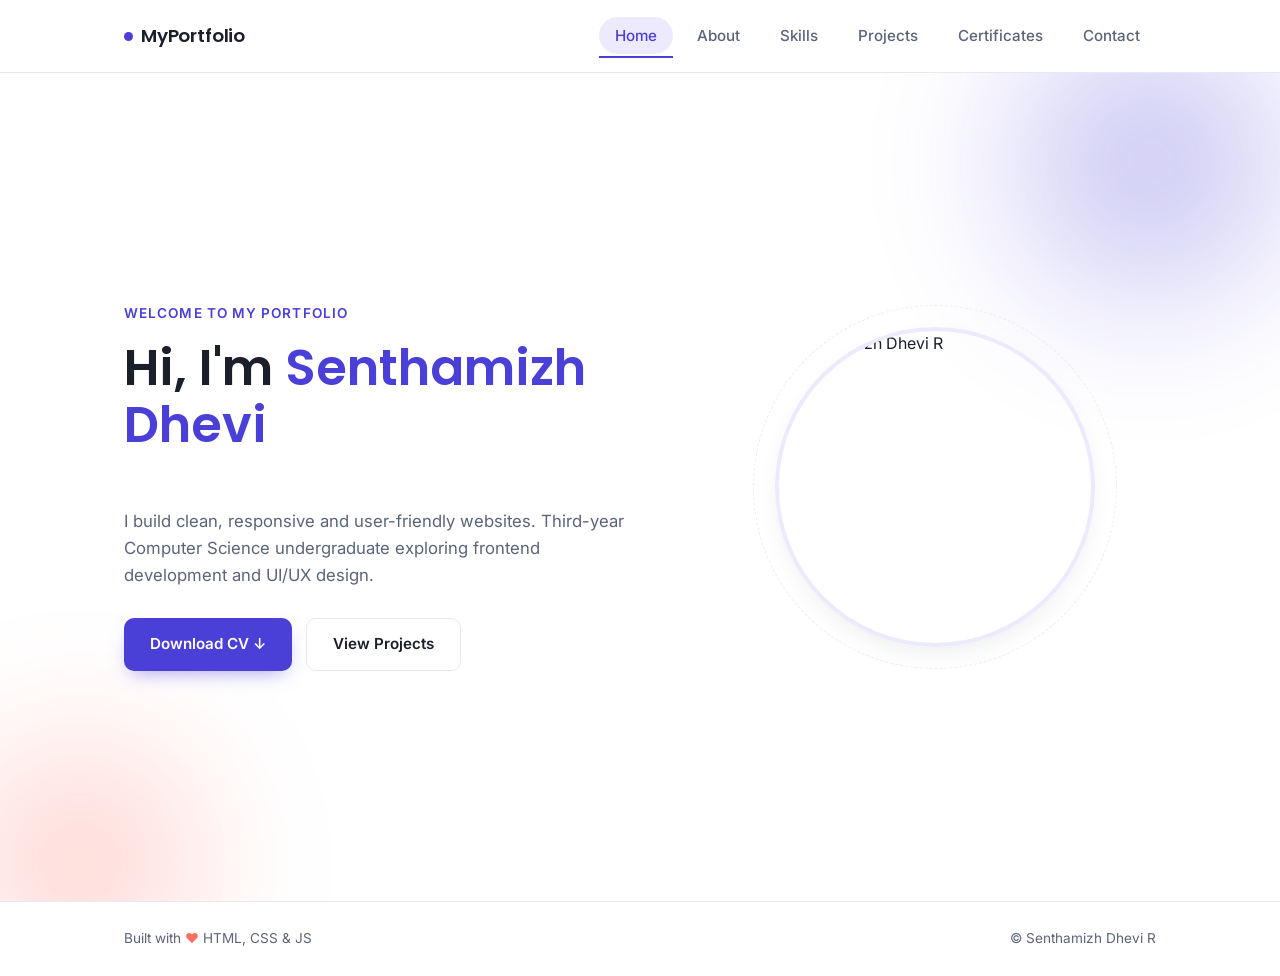
==== commit 703dab4d: "Add certificates section to portfolio" ====
--- a/index.html
+++ b/index.html
@@ -21,6 +21,7 @@
         <li><a href="about.html">About</a></li>
         <li><a href="skills.html">Skills</a></li>
         <li><a href="projects.html">Projects</a></li>
+        <li><a href="certificates.html">Certificates</a></li>
         <li><a href="contact.html">Contact</a></li>
       </ul>
     </nav>
@@ -30,19 +31,19 @@
 <main>
   <section class="hero">
     <div class="wrap">
-      <div>
+      <div class="hero-copy">
         <p class="eyebrow">Welcome to my portfolio</p>
         <h1>Hi, I'm <span class="accent">Senthamizh Dhevi</span></h1>
         <p class="role">Frontend Developer</p>
         <p class="lede">I build clean, responsive and user-friendly websites.      Third-year Computer Science undergraduate exploring frontend development and UI/UX design.</p>
         <div class="btn-row">
-          <a href="F:\projects\portfolio-website\images\Senthamizh_Dhevi_Resume.pdf" class="btn btn-primary" download>Download CV ↓</a>
+          <a href="images/Senthamizh_Dhevi_Resume.pdf" class="btn btn-primary" download>Download CV ↓</a>
           <a href="projects.html" class="btn btn-ghost">View Projects</a>
         </div>
       </div>
 
       <div class="avatar-frame">
-        <img src="F:\projects\portfolio-website\images\profile pic.jpeg" alt="Senthamizh Dhevi R">
+        <img src="images/pofile pic.jpeg" alt="Senthamizh Dhevi R">
       </div>
     </div>
   </section>
--- a/style.css
+++ b/style.css
@@ -91,6 +91,24 @@
 }
 
 /* ---------- Hero (Home) ---------- */
+.hero{ position:relative; overflow:hidden; }
+.hero::before, .hero::after{
+  content:""; position:absolute; border-radius:50%; z-index:-1;
+  filter:blur(60px); opacity:0.35; animation:blobFloat 14s ease-in-out infinite;
+}
+.hero::before{
+  width:420px; height:420px; top:-120px; right:-80px;
+  background:radial-gradient(circle, var(--primary) 0%, transparent 70%);
+}
+.hero::after{
+  width:360px; height:360px; bottom:-140px; left:-100px;
+  background:radial-gradient(circle, var(--accent) 0%, transparent 70%);
+  animation-delay:-7s;
+}
+@keyframes blobFloat{
+  0%, 100%{ transform:translate(0,0) scale(1); }
+  50%{ transform:translate(30px,-20px) scale(1.08); }
+}
 .hero .wrap{
   display:grid; grid-template-columns:1.1fr 0.9fr; gap:48px;
   align-items:center;
@@ -116,15 +134,22 @@
 .btn{
   display:inline-flex; align-items:center; gap:8px;
   padding:13px 26px; border-radius:10px; font-weight:600; font-size:0.95rem;
-  transition:transform .15s, box-shadow .15s, background .15s;
+  transition:transform .2s ease, box-shadow .2s ease, background .2s ease;
 }
 .btn-primary{ background:var(--primary); color:#fff; box-shadow:0 8px 20px -8px rgba(74,63,214,.55); }
-.btn-primary:hover{ background:var(--primary-dark); transform:translateY(-2px); }
+.btn-primary:hover{ background:var(--primary-dark); transform:translateY(-3px) scale(1.03); box-shadow:0 14px 28px -10px rgba(74,63,214,.6); }
 .btn-ghost{ border:1.5px solid var(--line); color:var(--ink); }
-.btn-ghost:hover{ border-color:var(--primary); color:var(--primary); transform:translateY(-2px); }
+.btn-ghost:hover{ border-color:var(--primary); color:var(--primary); transform:translateY(-3px) scale(1.03); }
 
 .avatar-frame{
+  position:relative;
   justify-self:center; width:min(320px, 80%);
+  animation:avatarFloat 5.5s ease-in-out infinite;
+}
+.avatar-frame::before{
+  content:""; position:absolute; inset:-22px; border-radius:50%;
+  border:1.5px dashed var(--primary-soft);
+  animation:avatarOrbit 22s linear infinite;
 }
 .avatar-frame img{
   width:100%;
@@ -133,15 +158,27 @@
   border-radius:50%;
   border:4px solid var(--primary-soft);
   box-shadow:var(--shadow);
-}
-.avatar-frame img{
-  width:100%;
-  aspect-ratio:1/1;
-  object-fit:cover;
-  border-radius:50%;
-  border:4px solid var(--primary-soft);
-  box-shadow:var(--shadow);
-}
+  transition:box-shadow .3s ease;
+}
+.avatar-frame:hover img{ box-shadow:0 25px 50px -18px rgba(74,63,214,.5); }
+@keyframes avatarFloat{
+  0%, 100%{ transform:translateY(0); }
+  50%{ transform:translateY(-18px); }
+}
+@keyframes avatarOrbit{ to{ transform:rotate(360deg); } }
+
+/* Hero copy: staggered entrance once the page has loaded */
+.hero-copy > *{
+  opacity:0; transform:translateY(20px);
+  animation:heroIn .7s cubic-bezier(.2,.7,.3,1) forwards;
+}
+body:not(.loaded) .hero-copy > *{ animation-play-state:paused; }
+.hero-copy > *:nth-child(1){ animation-delay:.1s; }
+.hero-copy > *:nth-child(2){ animation-delay:.2s; }
+.hero-copy > *:nth-child(3){ animation-delay:.3s; }
+.hero-copy > *:nth-child(4){ animation-delay:.4s; }
+.hero-copy > *:nth-child(5){ animation-delay:.5s; }
+@keyframes heroIn{ to{ opacity:1; transform:translateY(0); } }
 
 /* ---------- Section shell ---------- */
 .page-section{ padding:64px 0 80px; }
@@ -164,14 +201,6 @@
   border:4px solid var(--primary-soft);
   box-shadow:var(--shadow);
 }
-.about-photo img{
-  width:100%;
-  aspect-ratio:1/1;
-  object-fit:cover;
-  border-radius:50%;
-  border:4px solid var(--primary-soft);
-  box-shadow:var(--shadow);
-}
 .about-text p{ color:var(--muted); font-size:1.02rem; margin:0 0 18px; }
 .info-list{
   list-style:none; margin:26px 0 0; padding:0;
@@ -185,21 +214,7 @@
 .info-list .v{ color:var(--ink); }
 
 /* ---------- Skills ---------- */
-.skills-list{ display:grid; gap:22px; max-width:640px; }
-.skill-row .skill-top{
-  display:flex; justify-content:space-between; margin-bottom:8px;
-  font-weight:500; font-size:0.98rem;
-}
-.skill-row .skill-top span:last-child{ color:var(--muted); font-weight:600; }
-.bar-track{
-  height:10px; border-radius:999px; background:var(--line); overflow:hidden;
-}
-.bar-fill{
-  height:100%; border-radius:999px;
-  background:linear-gradient(90deg, var(--primary), var(--accent));
-  width:0;
-  transition:width 1s cubic-bezier(.2,.8,.2,1);
-}
+.skills-badges{ max-width:640px; }
 
 .skills-extra{
   margin-top:52px; display:grid; grid-template-columns:repeat(auto-fit,minmax(210px,1fr));
@@ -308,4 +323,216 @@
 /* Reduced motion */
 @media (prefers-reduced-motion: reduce){
   *{ transition:none !important; scroll-behavior:auto !important; }
+}
+
+/* ========================================
+   CERTIFICATES PAGE
+======================================== */
+.certifications-section .accent{ color:var(--primary); }
+
+/* Filters */
+.certificate-filters{
+  display:flex; flex-wrap:wrap; gap:10px; margin:28px 0 36px;
+}
+.filter-btn{
+  padding:9px 18px; border-radius:999px;
+  border:1.5px solid var(--line); background:var(--bg);
+  color:var(--muted); font-size:0.88rem; font-weight:600;
+  cursor:pointer; transition:background .18s, color .18s, border-color .18s, transform .15s;
+  font-family:inherit;
+}
+.filter-btn:hover{ border-color:var(--primary); color:var(--primary); transform:translateY(-1px); }
+.filter-btn.active{ background:var(--primary); border-color:var(--primary); color:#fff; }
+
+/* Grid */
+.certificates-grid{
+  display:grid; grid-template-columns:repeat(auto-fit, minmax(270px, 1fr));
+  gap:26px;
+}
+
+/* Card */
+.certificate-card{
+  background:var(--bg); border:1px solid var(--line); border-radius:var(--radius);
+  overflow:hidden; box-shadow:var(--shadow);
+  transition:transform .25s ease, box-shadow .25s ease, border-color .25s ease;
+  display:flex; flex-direction:column;
+}
+.certificate-card:hover{
+  transform:translateY(-6px);
+  border-color:var(--primary-soft);
+  box-shadow:0 20px 40px -16px rgba(74,63,214,0.28);
+}
+.certificate-card[hidden]{ display:none; }
+
+/* Image */
+.certificate-image{
+  position:relative; height:190px; overflow:hidden; background:var(--bg-soft);
+}
+.certificate-image img{
+  width:100%; height:100%; object-fit:cover; transition:transform .4s ease;
+}
+.certificate-card:hover .certificate-image img{ transform:scale(1.05); }
+.certificate-image--placeholder{
+  display:flex; align-items:center; justify-content:center;
+  color:var(--primary); background:var(--primary-soft);
+}
+.certificate-category{
+  position:absolute; top:12px; left:12px;
+  padding:5px 12px; border-radius:999px;
+  background:rgba(27,31,42,0.72); backdrop-filter:blur(6px);
+  color:#fff; font-size:0.72rem; font-weight:600; letter-spacing:0.02em;
+}
+.certificate-badge{
+  position:absolute; top:10px; right:10px;
+  width:34px; height:34px; border-radius:50%;
+  display:flex; align-items:center; justify-content:center;
+  background:linear-gradient(135deg, var(--accent), #ffb199);
+  box-shadow:0 6px 16px -4px rgba(255,111,97,0.55);
+}
+.certificate-badge svg{ width:18px; height:18px; color:#fff; }
+
+/* Content */
+.certificate-content{ padding:20px; display:flex; flex-direction:column; flex:1; }
+.certificate-issuer{
+  font-size:0.72rem; font-weight:700; letter-spacing:0.08em; text-transform:uppercase;
+  color:var(--primary);
+}
+.certificate-content h3{ font-size:1.05rem; margin:8px 0 8px; font-weight:600; }
+.certificate-content p{ color:var(--muted); font-size:0.9rem; margin:0; flex:1; }
+
+.certificate-footer{
+  display:flex; align-items:center; justify-content:space-between;
+  margin-top:18px; padding-top:14px; border-top:1px solid var(--line);
+}
+.certificate-footer span{ color:var(--muted); font-size:0.82rem; }
+.certificate-footer a{
+  font-size:0.85rem; font-weight:600; color:var(--primary);
+}
+.certificate-footer a:hover{ text-decoration:underline; }
+
+.certificate-empty{ color:var(--muted); text-align:center; padding:40px 0; }
+
+@media (max-width: 600px){
+  .certificates-grid{ grid-template-columns:1fr; }
+}
+
+/* ========================================
+   SITE-WIDE MOTION
+======================================== */
+
+/* Page fade-in on load */
+body{ opacity:0; }
+body.loaded{ opacity:1; transition:opacity .45s ease; }
+
+/* Scroll-reveal: elements fade + slide up as they enter the viewport */
+.reveal{
+  opacity:0; transform:translateY(28px);
+  transition:opacity .7s cubic-bezier(.2,.7,.3,1), transform .7s cubic-bezier(.2,.7,.3,1);
+}
+.reveal.is-visible{ opacity:1; transform:translateY(0); }
+
+/* Stagger children of a revealed group (grids, lists) */
+.reveal-group.is-visible > *{ animation:staggerUp .6s ease both; }
+.reveal-group.is-visible > *:nth-child(1){ animation-delay:.02s; }
+.reveal-group.is-visible > *:nth-child(2){ animation-delay:.10s; }
+.reveal-group.is-visible > *:nth-child(3){ animation-delay:.18s; }
+.reveal-group.is-visible > *:nth-child(4){ animation-delay:.26s; }
+.reveal-group.is-visible > *:nth-child(5){ animation-delay:.34s; }
+.reveal-group.is-visible > *:nth-child(6){ animation-delay:.42s; }
+@keyframes staggerUp{
+  from{ opacity:0; transform:translateY(22px); }
+  to{ opacity:1; transform:translateY(0); }
+}
+
+/* Nav link underline sweep */
+.mainnav a{ position:relative; }
+.mainnav a::after{
+  content:""; position:absolute; left:0; bottom:-4px; height:2px; width:0;
+  background:var(--primary); transition:width .25s ease;
+}
+.mainnav a:hover::after, .mainnav a.active::after{ width:100%; }
+
+/* Generic card/image lift on hover, site-wide */
+.project-card, .skill-card, .certificate-card{
+  will-change:transform;
+}
+
+/* Smooth anchor scrolling */
+html{ scroll-behavior:smooth; }
+
+/* Ambient floating blobs — reused on inner pages for a consistent, elegant motion feel */
+.hero-style-decor{ position:relative; overflow:hidden; }
+.hero-style-decor::before, .hero-style-decor::after{
+  content:""; position:absolute; border-radius:50%; z-index:-1;
+  filter:blur(60px); opacity:0.22; animation:blobFloat 16s ease-in-out infinite;
+}
+.hero-style-decor::before{
+  width:320px; height:320px; top:-100px; right:-60px;
+  background:radial-gradient(circle, var(--primary) 0%, transparent 70%);
+}
+.hero-style-decor::after{
+  width:280px; height:280px; bottom:-110px; left:-80px;
+  background:radial-gradient(circle, var(--accent) 0%, transparent 70%);
+  animation-delay:-8s;
+}
+
+/* Respect reduced-motion preference */
+@media (prefers-reduced-motion: reduce){
+  body{ opacity:1 !important; }
+  .reveal, .reveal-group > *{ opacity:1 !important; transform:none !important; animation:none !important; transition:none !important; }
+  .hero::before, .hero::after, .avatar-frame,
+  .avatar-frame::before, .hero-copy > *, .hero-style-decor::before, .hero-style-decor::after{
+    animation:none !important; opacity:1 !important; transform:none !important;
+  }
+}
+
+/* Scroll progress bar */
+.scroll-progress{
+  position:fixed; top:0; left:0; height:3px; width:0%;
+  background:linear-gradient(90deg, var(--primary), var(--accent));
+  z-index:999; transition:width .12s ease-out;
+}
+
+/* Card tilt: smooth return when the cursor leaves */
+.project-card, .skill-card, .certificate-card{
+  transition:transform .25s ease, box-shadow .25s ease, border-color .25s ease;
+}
+
+/* Hero role: typewriter caret */
+.role.typing{ border-right:2px solid var(--accent); animation:caretBlink .8s step-end infinite; }
+@keyframes caretBlink{ 50%{ border-color:transparent; } }
+
+@media (prefers-reduced-motion: reduce){
+  .scroll-progress{ transition:none; }
+}
+
+/* Skill Badges */
+.badges-section{ padding-top:10px; }
+.badges-grid{
+  display:grid; grid-template-columns:repeat(auto-fit, minmax(140px, 1fr));
+  gap:20px;
+}
+.badge-card{
+  display:flex; flex-direction:column; align-items:center; text-align:center;
+  gap:8px; padding:24px 14px; border:1px solid var(--line); border-radius:var(--radius);
+  background:var(--bg); box-shadow:var(--shadow);
+  transition:transform .25s ease, box-shadow .25s ease, border-color .25s ease;
+}
+.badge-card:hover{
+  transform:translateY(-6px);
+  border-color:var(--primary-soft);
+  box-shadow:0 20px 40px -16px rgba(74,63,214,0.28);
+}
+.badge-icon{
+  width:64px; height:64px; border-radius:50%;
+  display:flex; align-items:center; justify-content:center;
+  font-size:1.6rem;
+  background:linear-gradient(135deg, var(--primary), var(--accent));
+  color:#fff;
+}
+.badge-card h4{ font-size:0.92rem; font-weight:600; margin:2px 0 0; }
+.badge-card span{ font-size:0.78rem; color:var(--muted); }
+
+@media (max-width: 600px){
+  .badges-grid{ grid-template-columns:repeat(auto-fit, minmax(120px, 1fr)); }
 }
